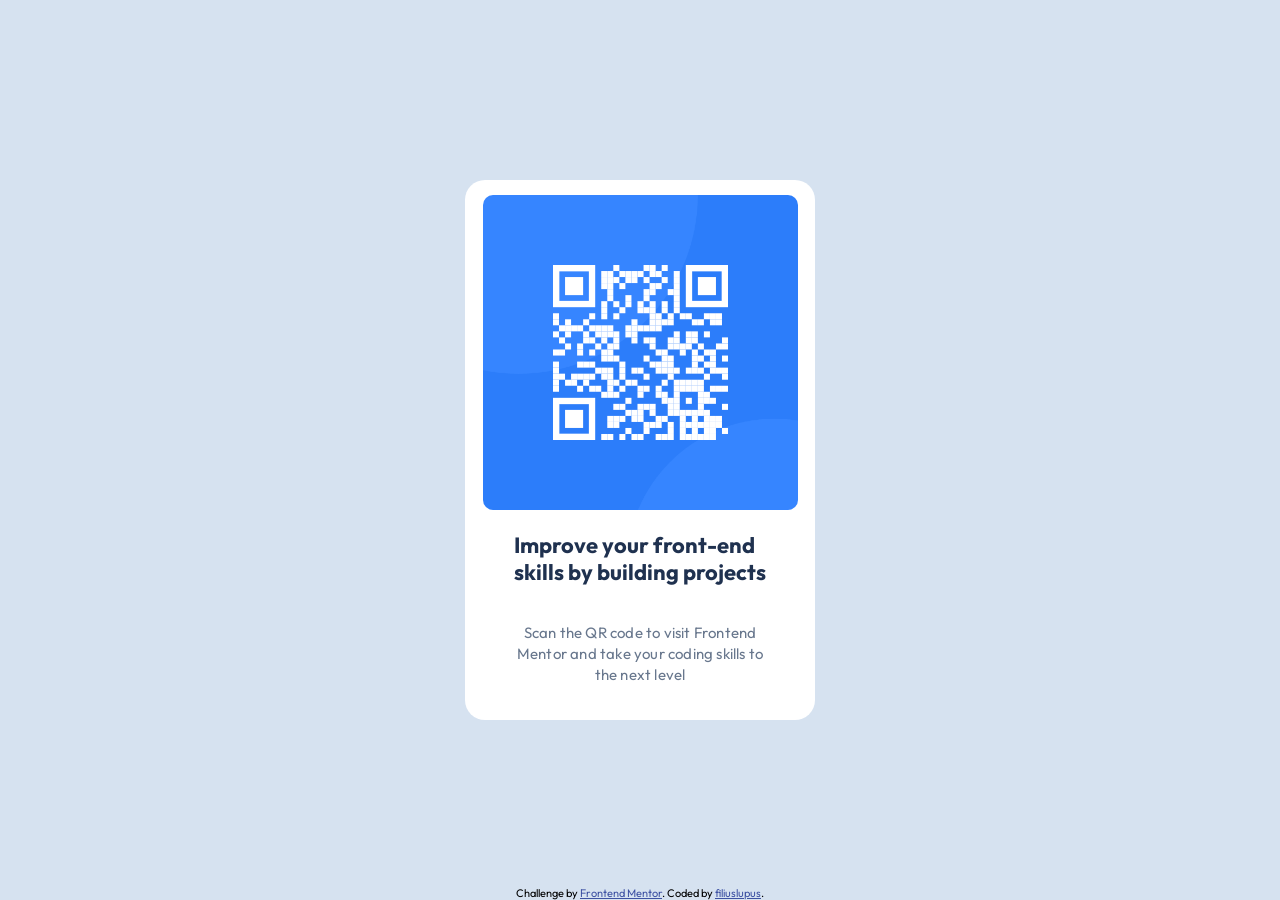
==== QR-Code-practice/index.html @ 9d9ad10e "Add QR-Code-practice/" ====
<!DOCTYPE html>
<html lang="en">
<head>
  <meta charset="UTF-8">
  <meta name="viewport" content="width=device-width, initial-scale=1.0"> <!-- displays site properly based on user's device -->

  <link rel="icon" type="image/png" sizes="32x32" href="./images/favicon-32x32.png">
  <link rel="stylesheet" href="styles.css">
  <style>
    @import url('https://fonts.googleapis.com/css2?family=Outfit:wght@100..900&display=swap');
  </style>
  <title>Frontend Mentor | QR code component</title>

</head>

<body>
 <div id="qr-card">
  <img src="/QR-Code-practice\images\image-qr-code.png">
  <p class="qr-title">
    Improve your front-end <br> skills by building projects
  </p>
  <p class="qr-content">
    Scan the QR code to visit Frontend Mentor and take your coding skills to the next level
  </p>
</div>
  <footer class="attribution">
    Challenge by <a href="https://www.frontendmentor.io?ref=challenge">Frontend Mentor</a>. 
    Coded by <a href="github.com/filiuslupus/HTML-Practice">filiuslupus</a>.
  </footer>
</body>
</html>
---- QR-Code-practice/styles.css ----
body {
    font-family: "Outfit", sans-serif;
    background-color: hsl(212, 45%, 89%);
    display: flex;
    flex-direction: column;
    margin: 0;
    height: 100vh;
    justify-content: center;
}

div#qr-card{
    background-color: #FFFFFF;
    display: flex;
    flex-direction: column;
    max-width: 350px;
    margin-inline: auto;
    align-items: center;
    border-radius: 20px;
}

div#qr-card img{
    max-width: 90%;
    height: auto;
    margin-top: 1.7vh;
    border-radius: 10px;
}

p.qr-title{
    font-size: 22px;
    font-weight: 700;
    color: rgb(31, 49, 79);
    line-height: 120%;
}

p.qr-content{
    font-size: 15px;
    letter-spacing: 0.2px;
    color: #68778D;
    line-height: 140%;
    padding-inline: 50px;
    text-align: center;
    padding-bottom: 20px;
}

footer{
    position: fixed;
    bottom: 0;
    right: 0;
    left: 0;
}
.attribution {
    font-size: 0.6875rem;
    text-align: center;
}

.attribution a { color: hsl(228, 45%, 44%); }
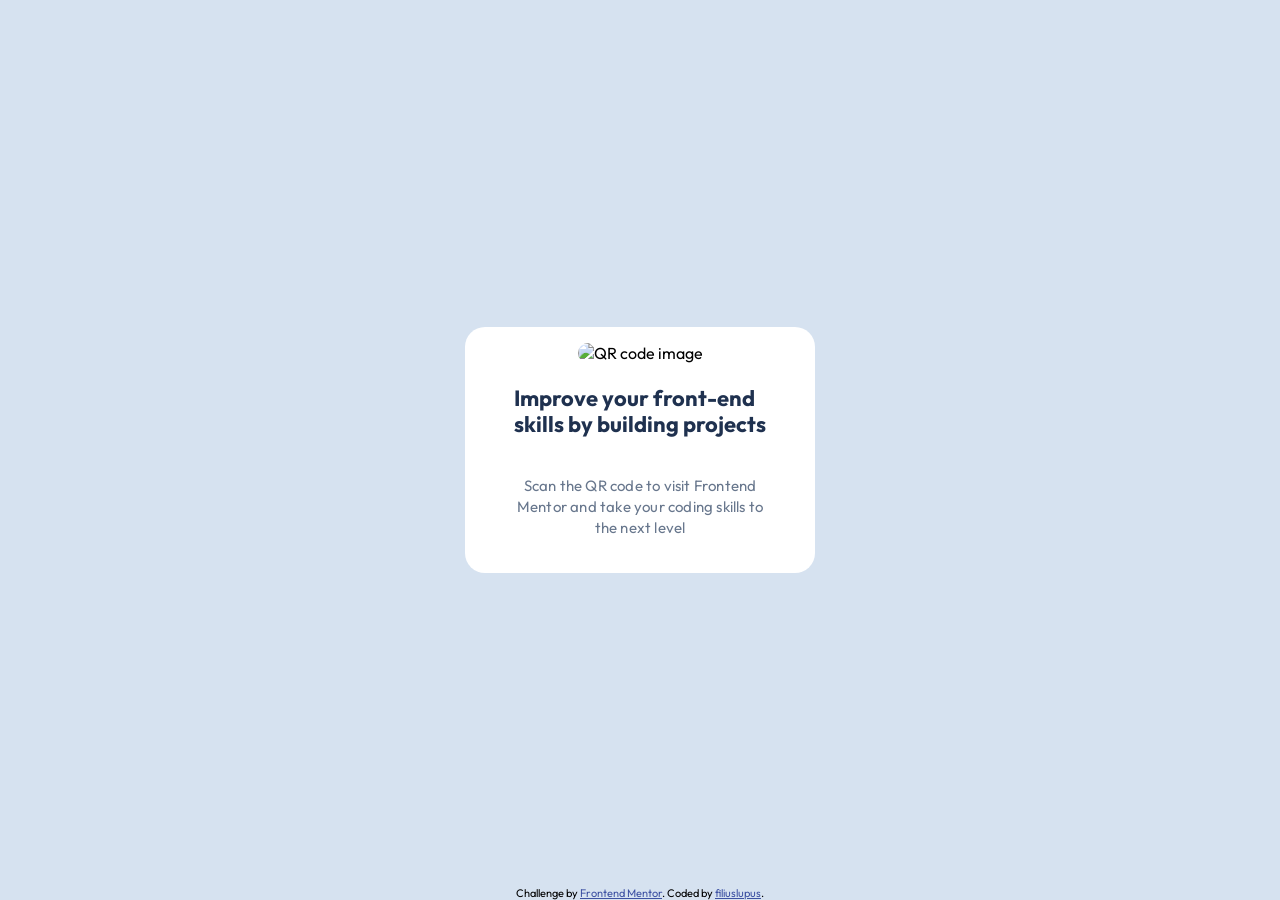
==== commit 79afc40f: "Fix image source path for QR code Updated the img src path from relative to absolute so the QR code " ====
--- a/QR-Code-practice/index.html
+++ b/QR-Code-practice/index.html
@@ -15,7 +15,7 @@
 
 <body>
  <div id="qr-card">
-  <img src="/QR-Code-practice\images\image-qr-code.png">
+  <img src="\HTML-Practice\QR-Code-practice\images\image-qr-code.png" alt="QR code image">
   <p class="qr-title">
     Improve your front-end <br> skills by building projects
   </p>
@@ -28,4 +28,4 @@
     Coded by <a href="github.com/filiuslupus/HTML-Practice">filiuslupus</a>.
   </footer>
 </body>
-</html>+</html>
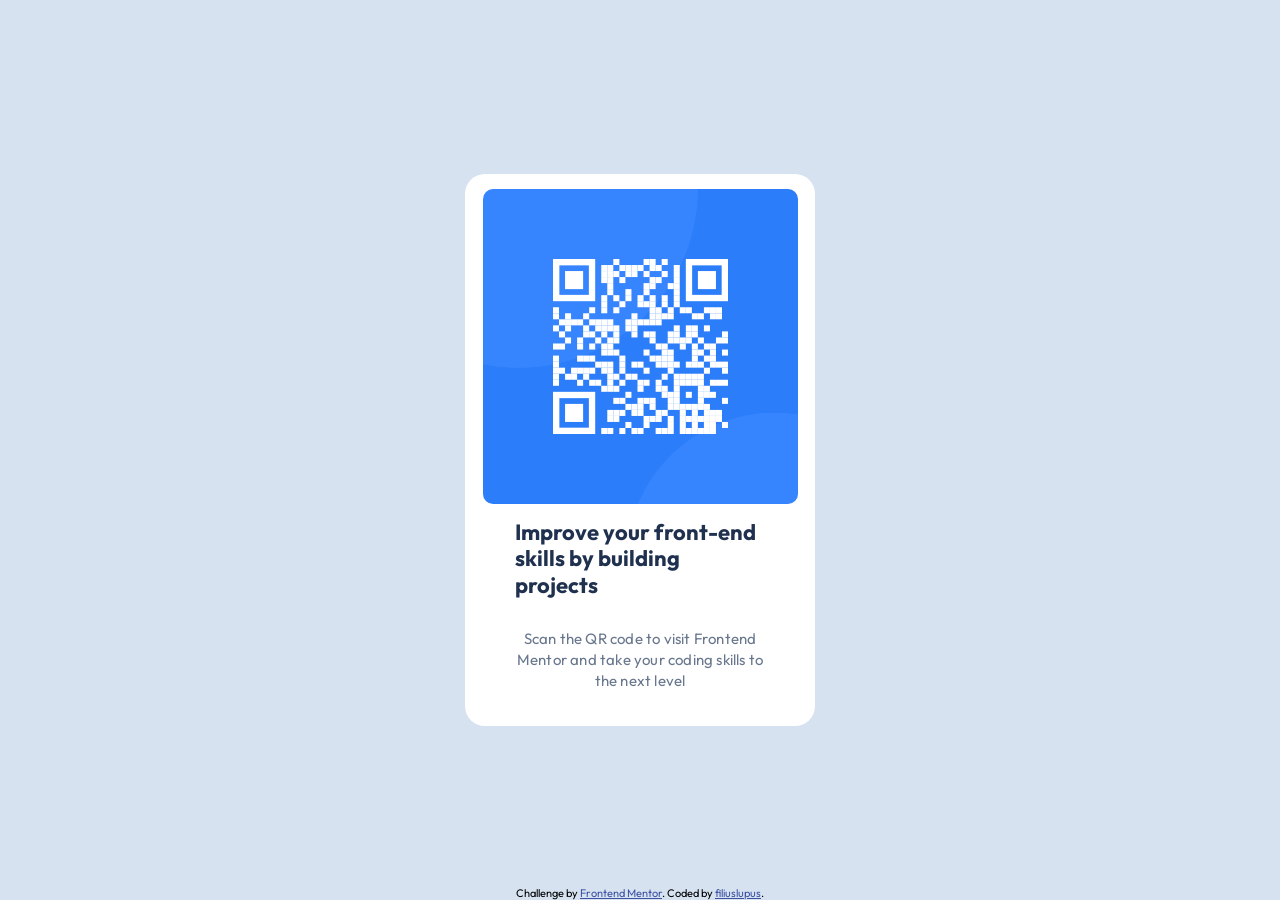
==== commit 96976231: "Incorporated feedback: Polished the HTML structure and simplified the CSS selectors." ====
--- a/QR-Code-practice/index.html
+++ b/QR-Code-practice/index.html
@@ -14,18 +14,18 @@
 </head>
 
 <body>
- <div id="qr-card">
-  <img src="\HTML-Practice\QR-Code-practice\images\image-qr-code.png" alt="QR code image">
-  <p class="qr-title">
-    Improve your front-end <br> skills by building projects
-  </p>
+ <main id="qr-card">
+  <img src="./images/image-qr-code.png" alt="QR code to visit Frontend Mentor">
+  <h1 class="qr-title">
+    Improve your front-end skills by building projects
+  </h1>
   <p class="qr-content">
     Scan the QR code to visit Frontend Mentor and take your coding skills to the next level
   </p>
-</div>
+</main>
   <footer class="attribution">
     Challenge by <a href="https://www.frontendmentor.io?ref=challenge">Frontend Mentor</a>. 
-    Coded by <a href="github.com/filiuslupus/HTML-Practice">filiuslupus</a>.
+    Coded by <a href="https://github.com/filiuslupus/HTML-Practice">filiuslupus</a>.
   </footer>
 </body>
-</html>
+</html>
--- a/QR-Code-practice/styles.css
+++ b/QR-Code-practice/styles.css
@@ -8,7 +8,7 @@
     justify-content: center;
 }
 
-div#qr-card{
+#qr-card{
     background-color: #FFFFFF;
     display: flex;
     flex-direction: column;
@@ -18,21 +18,22 @@
     border-radius: 20px;
 }
 
-div#qr-card img{
+#qr-card img{
     max-width: 90%;
     height: auto;
     margin-top: 1.7vh;
     border-radius: 10px;
 }
 
-p.qr-title{
+.qr-title{
     font-size: 22px;
     font-weight: 700;
     color: rgb(31, 49, 79);
     line-height: 120%;
+    padding-inline: 50px;
 }
 
-p.qr-content{
+.qr-content{
     font-size: 15px;
     letter-spacing: 0.2px;
     color: #68778D;
